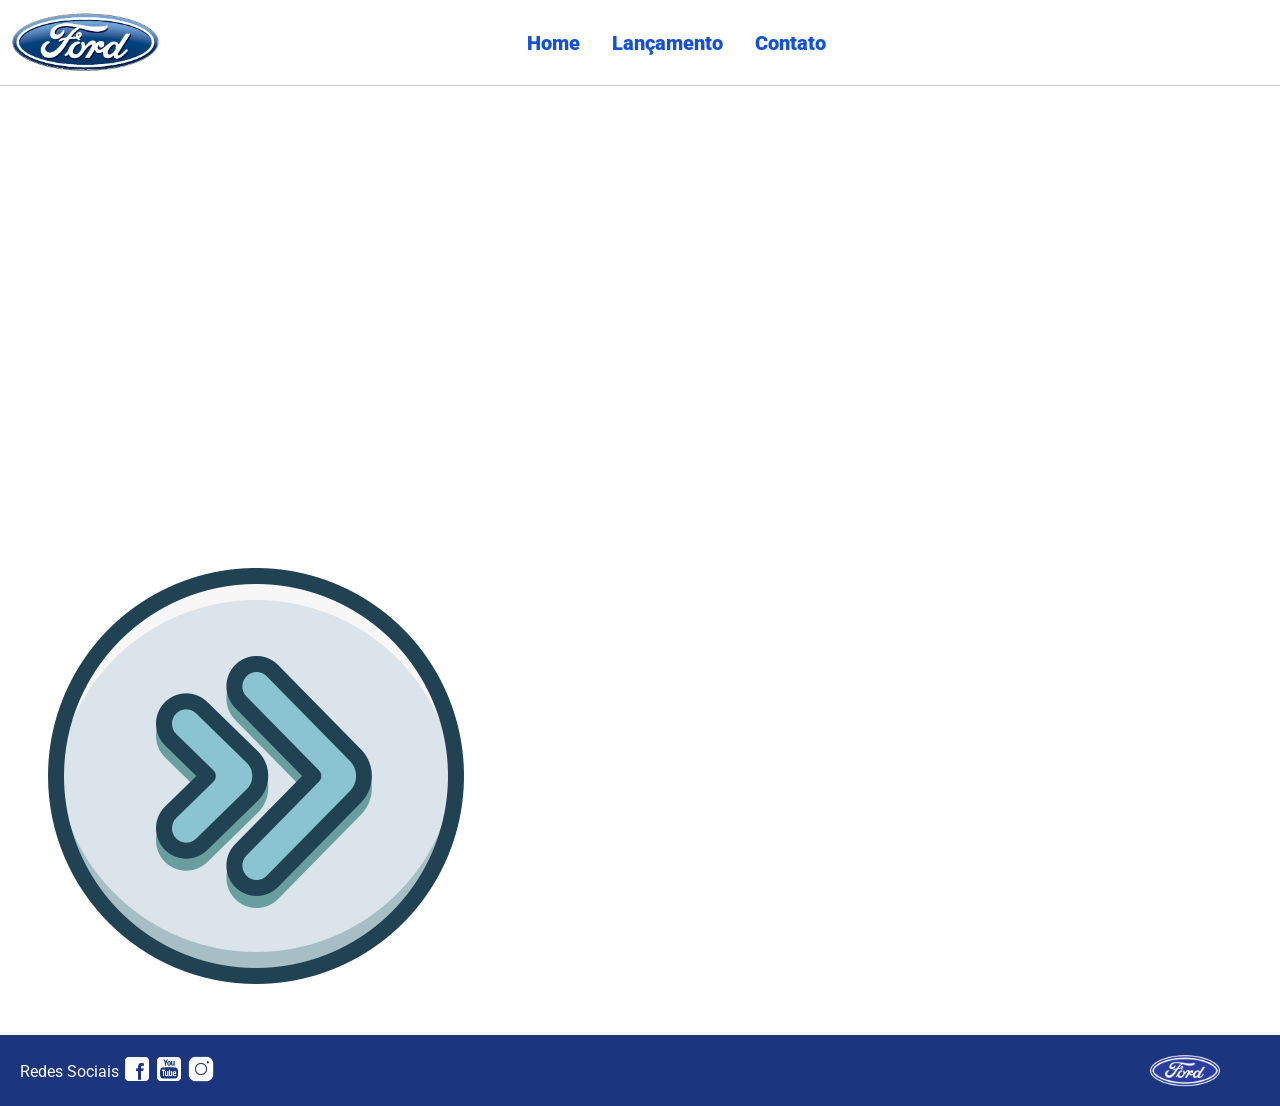
==== index.html @ 2c5d907c "Início" ====
<!DOCTYPE html>
<html lang="pt-br">
<head>
    <meta charset="UTF-8">
    <meta http-equiv="X-UA-Compatible" content="IE=edge">
    <meta name="viewport" content="width=device-width, initial-scale=1.0">
    <title>Ford</title>    
    <link href="css/reset.css" rel="stylesheet">
    <link href="css/style.css" rel="stylesheet">
   
</head>
<body>
    <header>       
        <div>
            <img src="img/logo-ford-256.png" width="150" class="logo" />
        </div>
        <nav>
            <ul>
                <li>
                    <a href="index.html">Home</a>
                </li>
                <li>
                    <a href="lancamento.html">Lançamento</a>
                </li>
                <li>
                    <a href="contato.html">Contato</a>
                </li>
            </ul>
        </nav>

    </header>
    <main>
        <div id="carousel">
        </div>
        <div id="carousel-title">
        </div>
        <script>
             //insert each image on carousel
            carouselArr.push(new Carousel("imagem_1.jpg","Esta é a nova Ranger Ford 2022. Verifique novidades.","lancamento.html"));
            carouselArr.push(new Carousel("imagem_2.jpg","Ford a nossa história","#"));
            carouselArr.push(new Carousel("imagem_3.jpg","Nova Ford Bronco Sport 2022","lancamento.html"));
            Carousel.Start(carouselArr);
        </script>
        <img src="img/avanco-rapido.png" alt="passar" id="passar_imagem">
    </main>
    <footer>
        <nav id="social">
            <ul>
                <li><span class="redesociais">Redes Sociais</span></li>
                <li><a href="#" title="Facebook"><img src="img/facebook-50.png"></a></li>
                <li><a href="#" title="YouTube"><img src="img/youtube-squared-50.png"></a></li>
                <li><a href="#" title="Instagram"><img src="img/instagram-logo-50.png"></a></li>
            </ul>
        </nav>
        <div>
           <img src="img/ford-96.png" width="70"  />
        </div>
    </footer>
     <script src="js/carousel.js"></script>    
</body>
</html>
---- css/style.css ----
@import url('https://fonts.googleapis.com/css2?family=Roboto:wght@300&display=swap');

body {
    background: #FFFFFF;
    height: 100%;
    font-family: 'Roboto', sans-serif;
}

html {
    height: 100%;
}

div#carousel {
    height: 46vh;
    width: 100%;
     max-height: 628px;
    -webkit-transition: all .3s ease-in-out;
    -moz-transition: all .3s ease-in-out;
    transition: all .3s ease-in-out;
}

div#carousel-title a {
    text-decoration: none;
}

div#carousel-title  {
    display: block;
    text-align: center;
    margin-top: 10px;
    margin-bottom: 10px;
    font-weight: bold;
}

header ul {
    text-align: center;
    margin-left: auto;
    margin-right: auto;
    display: block;
}

ul {
	display: inline-block;
}

header {
    background: #FFFFFF;
    border-bottom: 1px solid #ccc;
    margin-bottom: 10px;
    padding: 10px;
}
image .passar_imagem{
    
}

header div {
    display: inline;
    vertical-align: middle;
}

header nav {
    display: inline-block;
    vertical-align: middle;
    width: 80vw;
}

header nav a {
    color: #1351d8;
    font-size: 20px;
    text-decoration: none;
    font-weight: 900;
    margin-left: 14px;
    margin-right: 14px;
}

header nav a:hover {
    color: #1b357e;
    text-decoration: none;
    font-weight: 900;
}

nav li {
    display: inline;
    list-style: none;
}

main {
    min-height: calc(100% - 167px);
}

nav#social {
    display: inline;
    width: 80%;
}

nav#social ul img {
    width: 28px;
}

span.redesociais {
    color: #ffffff;
    vertical-align: super;
}

footer {
    background: #1B357E;
    padding: 20px;
}

footer div {
    display: inline;
    float: right;
    margin-right: 40px;
}

button:hover {
    background: #1b357e;
}
button {
    background: #1351d8;
    color: #fff;
    border: 0px;
    border-radius: 10px;
}
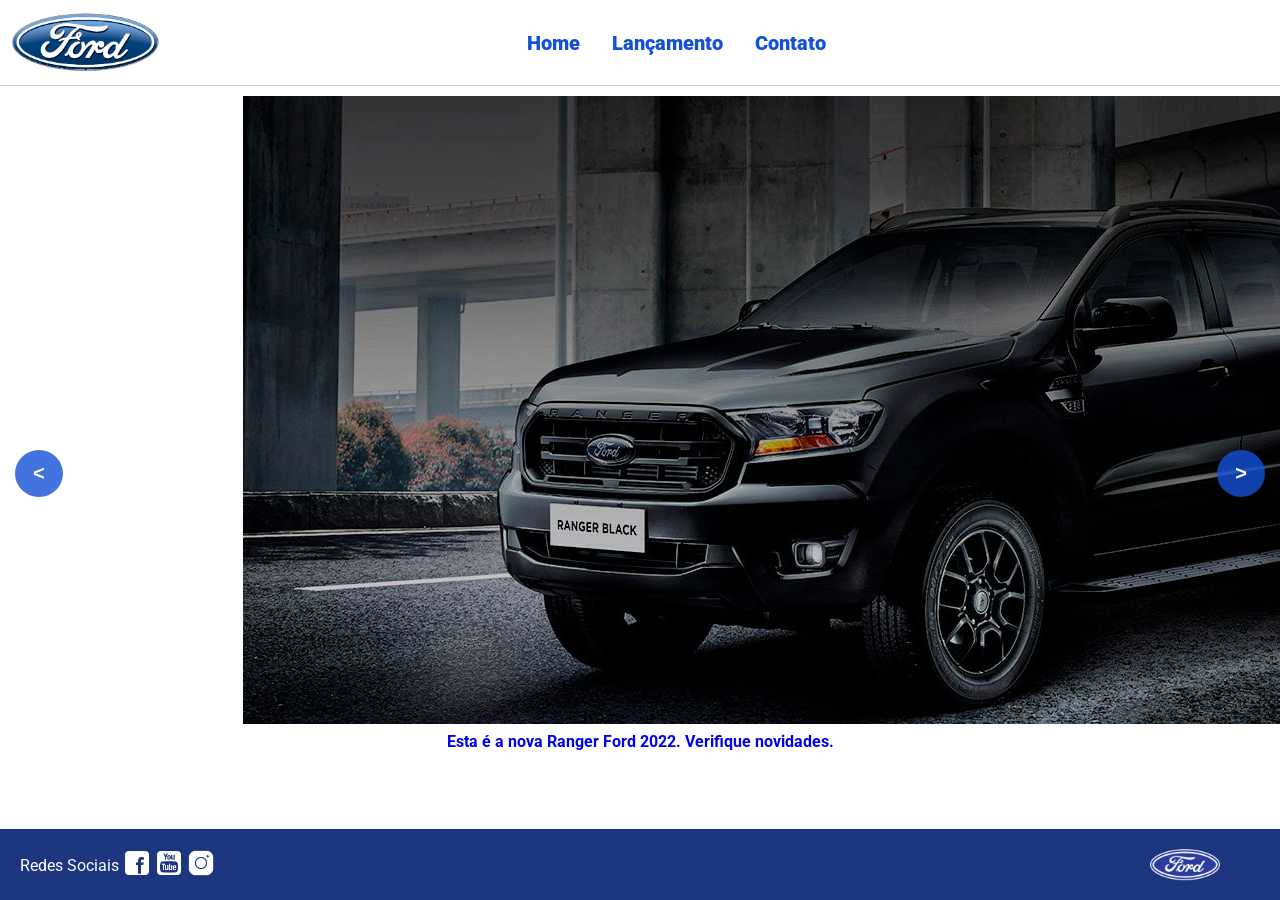
==== commit f7fef454: "projeto final" ====
--- a/index.html
+++ b/index.html
@@ -7,7 +7,7 @@
     <title>Ford</title>    
     <link href="css/reset.css" rel="stylesheet">
     <link href="css/style.css" rel="stylesheet">
-   
+     <script src="js/carousel.js"></script> 
 </head>
 <body>
     <header>       
@@ -30,18 +30,22 @@
 
     </header>
     <main>
-        <div id="carousel">
+       <div id="principal">
+            <button id="anterior" onclick="voltar()">&lt</button>
+            <div id="carousel"></div>
+            <button id="proximo" onclick="passar()">&gt</button>
+            
         </div>
-        <div id="carousel-title">
+        <div id="carousel-title"> 
         </div>
         <script>
              //insert each image on carousel
-            carouselArr.push(new Carousel("imagem_1.jpg","Esta é a nova Ranger Ford 2022. Verifique novidades.","lancamento.html"));
-            carouselArr.push(new Carousel("imagem_2.jpg","Ford a nossa história","#"));
-            carouselArr.push(new Carousel("imagem_3.jpg","Nova Ford Bronco Sport 2022","lancamento.html"));
+            carouselArr.push(new Carousel("img/imagem_1.jpg","Esta é a nova Ranger Ford 2022. Verifique novidades.","lancamento.html"));
+            carouselArr.push(new Carousel("img/imagem_2.jpg","Ford a nossa história","#"));
+            carouselArr.push(new Carousel("img/imagem_3.jpg","Nova Ford Bronco Sport 2022","lancamento.html"));
             Carousel.Start(carouselArr);
         </script>
-        <img src="img/avanco-rapido.png" alt="passar" id="passar_imagem">
+       
     </main>
     <footer>
         <nav id="social">
@@ -56,6 +60,6 @@
            <img src="img/ford-96.png" width="70"  />
         </div>
     </footer>
-     <script src="js/carousel.js"></script>    
+       
 </body>
 </html>
--- a/css/style.css
+++ b/css/style.css
@@ -10,15 +10,42 @@
     height: 100%;
 }
 
-div#carousel {
-    height: 46vh;
-    width: 100%;
+div#carousel img {
+    display: flex;
+    align-items: center;
+    margin: 10px 27vh;
      max-height: 628px;
     -webkit-transition: all .3s ease-in-out;
     -moz-transition: all .3s ease-in-out;
     transition: all .3s ease-in-out;
 }
 
+#principal {
+width: 100%;
+}
+
+
+
+button#anterior, button#proximo{
+    position: absolute;
+    top: 50%;
+    background: rgba(19, 81, 216, 0.8);
+    color: #ffffff;
+    border: none;
+    padding: 12px 18px;
+    font-size: 20px;
+    font-weight: bold;
+    border-radius: 50%;
+    cursor: pointer;
+    transition: background 0.3s ease
+}
+button#anterior {
+    left: 15px;
+}
+
+button#proximo {
+    right: 15px;
+}
 div#carousel-title a {
     text-decoration: none;
 }
@@ -48,9 +75,7 @@
     margin-bottom: 10px;
     padding: 10px;
 }
-image .passar_imagem{
-    
-}
+
 
 header div {
     display: inline;
@@ -121,3 +146,7 @@
     border: 0px;
     border-radius: 10px;
 }
+
+#principal{
+  
+}
